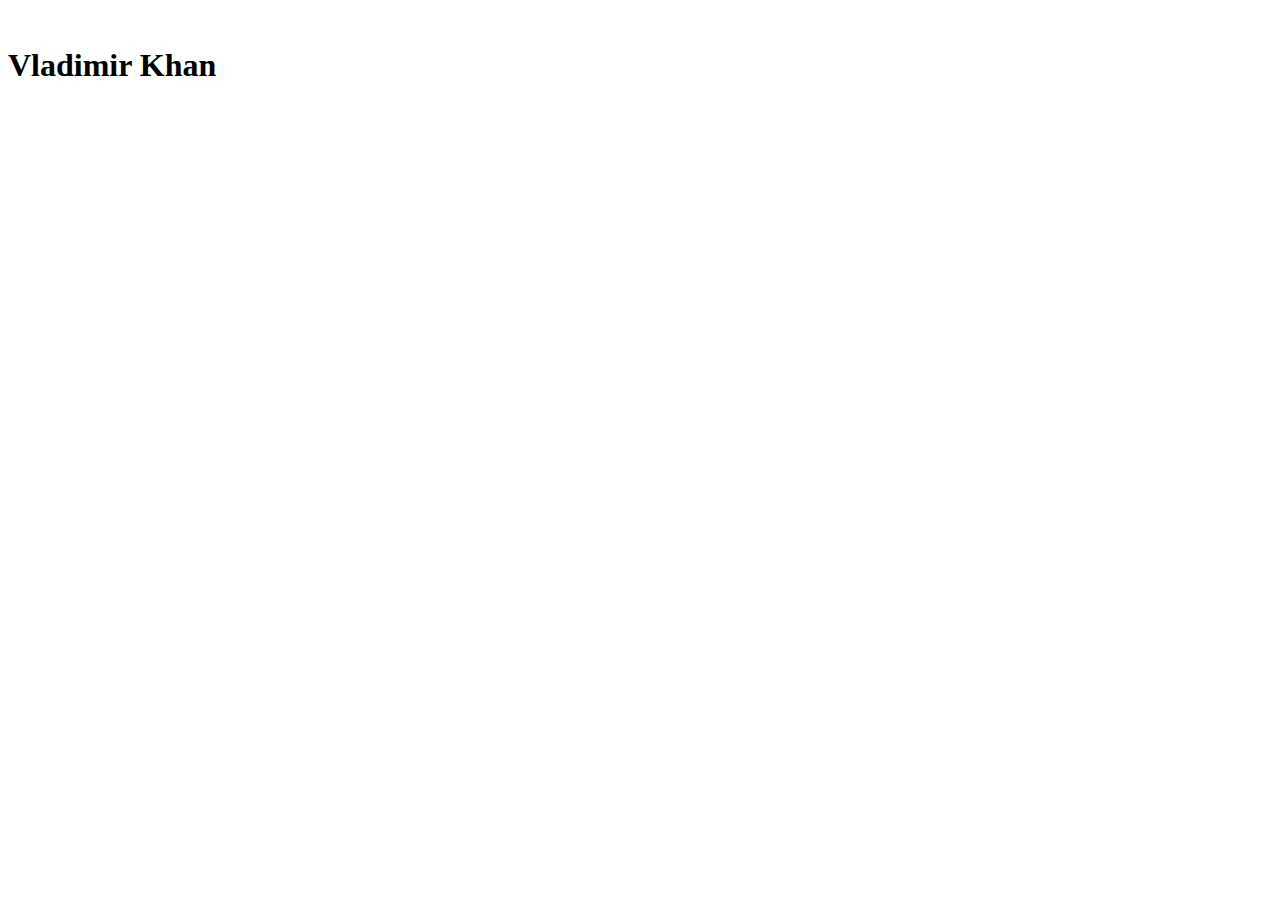
==== cv.html @ 3da23d30 "Add files via upload" ====
<!DOCTYPE html>
<html lang="en">
<head>
    <meta charset="UTF-8">
    <meta http-equiv="X-UA-Compatible" content="IE=edge">
    <meta name="viewport" content="width=device-width, initial-scale=1.0">
    <title>CV</title>
</head>
<body>
    <img src="photo.jpeg" width="200" alt="">
    <h1>Vladimir Khan</h1>
</body>
</html>
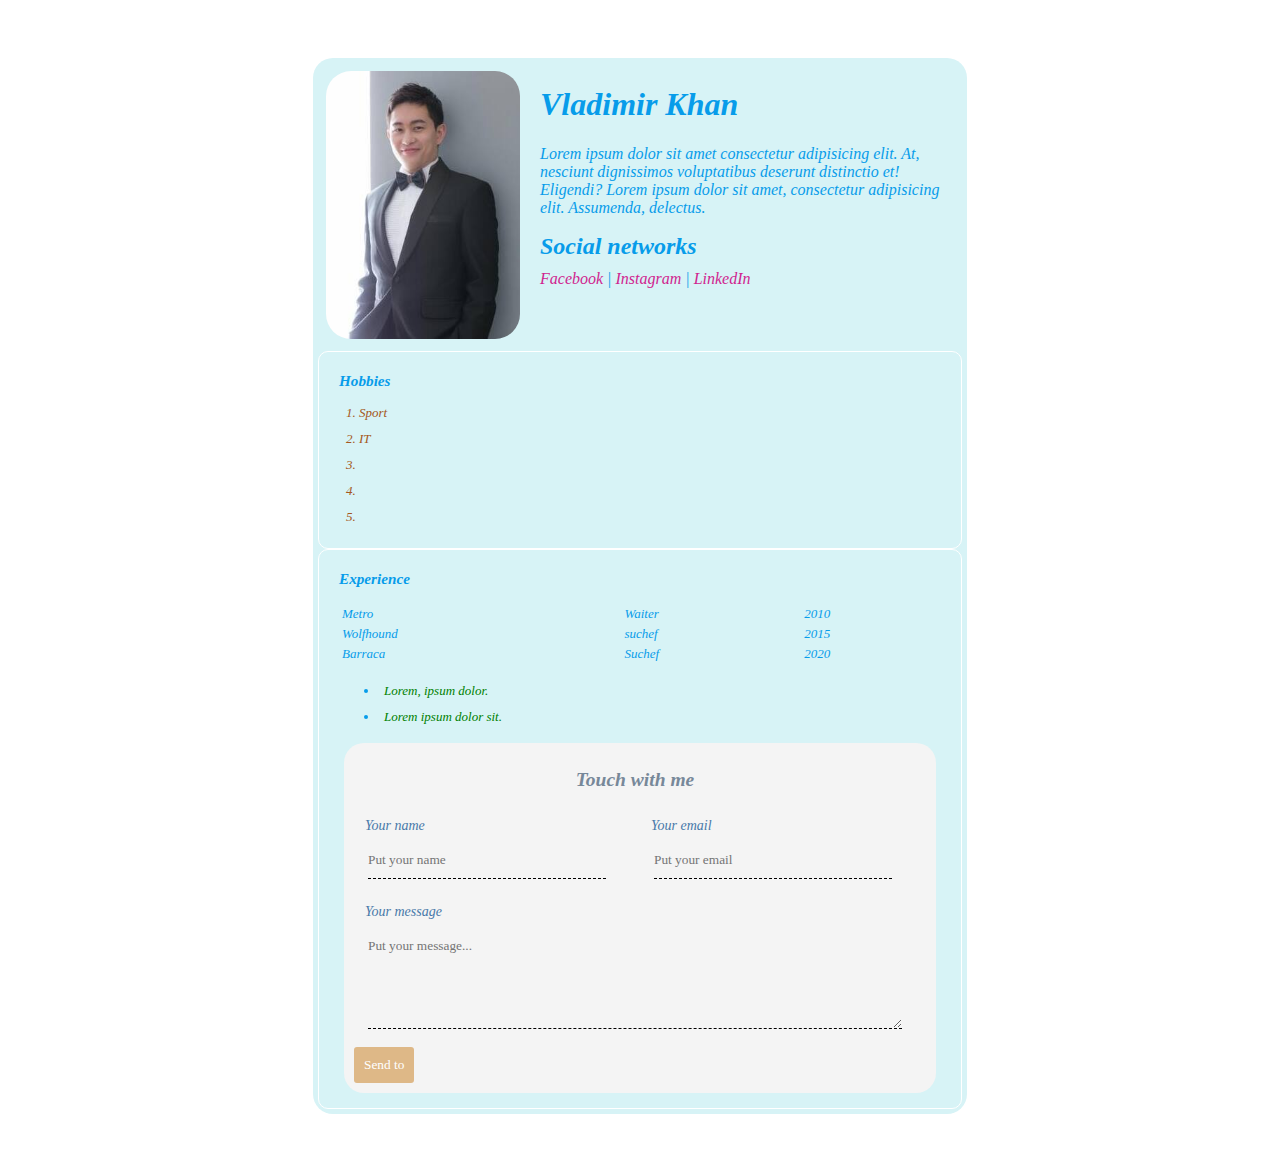
==== commit 5244e007: "cv example" ====
--- a/cv.html
+++ b/cv.html
@@ -6,9 +6,103 @@
     <meta http-equiv="X-UA-Compatible" content="IE=edge">
     <meta name="viewport" content="width=device-width, initial-scale=1.0">
     <title>CV</title>
+    <link rel="stylesheet" href="cv2.css">
 </head>
 <body>
-    <img src="photo.jpeg" width="200" alt="">
-    <h1>Vladimir Khan</h1>
+    <div class="container">
+        <div class="back">
+            <div class="info">
+                <div class="pic">
+                    <img src="photo.jpeg" alt="Vladi" class="pic">
+                </div>
+                <div class="header">
+                    <h1>Vladimir Khan</h1>
+               
+                    <div class="card_cv">
+                        <Lorem>Lorem ipsum dolor sit amet consectetur adipisicing elit. At, nesciunt dignissimos voluptatibus deserunt distinctio et! Eligendi? Lorem ipsum dolor sit amet, consectetur adipisicing elit. Assumenda, delectus.</p>
+                    </div>
+                
+                        <h2>Social networks </h2>
+                        <div class="border_one">
+                            <a href="https://www.facebook.com/vladimirkhan07/" target="_blank">Facebook</a>  |
+                            <a href="https://www.instagram.com/vladi_khan/" target="_blank">Instagram</a>    |
+                            <a href="https://www.linkedin.com/in/vladimir-khan-6a15a874/" target="_blank">LinkedIn</a>
+                        </div>
+                </div>
+
+            </div>
+        <div class="card">        
+            <h3>Hobbies</h3>
+            <ol class="list">
+                <li>Sport</li>
+                <li>IT</li>
+                <li></li>
+                <li></li>
+                <li></li>
+            </ol>           
+        </div>    
+        <div class="card">
+            <h3>Experience</h3>
+            <table width="100%">
+                <tbody>
+                    <tr>
+                        <td>Metro</td>
+                        <td>Waiter</td>
+                        <td>2010</td>
+                    </tr>
+
+                    <div class="table1">
+                        <tr>
+                            <td>Wolfhound</td>
+                            <td>suchef</td>
+                            <td>2015</td>
+                        </tr>
+                        <tr>
+                            <td>Barraca</td>
+                            <td>Suchef</td>
+                            <td>2020</td>
+                    </div>
+                    </tr>
+        </div>  
+                </tbody>
+            </table>
+                  
+            
+        
+
+   <ul class="link-list">
+       <li>
+           <a href="#">Lorem, ipsum dolor.</a>
+        </li>
+        <li>
+           <a href="#">Lorem ipsum dolor sit.</a>
+       </li>
+   </ul>
+   
+            <form action="/" class="form">
+                <h2>Touch with me</h2>
+
+                <div class="form-row">
+                    <div class="form-group">
+                        <label for="name">Your name</label>
+                        <input type="text" id="name" placeholder="Put your name">
+                    </div>
+
+                    <div class="form-group">
+                        <label for="email">Your email</label>
+                        <input type="email" id="email" placeholder="Put your email">
+                    </div>
+            
+                </div>
+                <div class="form-group">
+                    <label for="message" > Your message</label>
+                    <textarea id="message"  cols="5" rows="5" placeholder="Put your message..."></textarea>
+                </div>
+
+                <input class="btn" type="submit" value="Send to">
+            </form>
+        
+        </div>
+    </div>
 </body>
 </html>--- a/cv2.css
+++ b/cv2.css
@@ -0,0 +1,278 @@
+.card{
+    /* color: rgb(30, 70, 86); */
+    font-size:small;
+    margin-bottom: 20px;
+    /* Хорший отступ */
+    box-sizing: border-box;
+    display: block;
+    width: 100%;
+}
+/* .h1{
+    color: rgb(36, 3, 66);
+    margin-left: 10px;
+
+} */
+.info{
+    display: flex;
+    margin-bottom: 20px;
+}
+.info{
+    font-style:italic;
+    font-size: 100%;
+    font-weight:lighter;
+    margin: 2px;
+    /* width: 100%; */    
+}
+.info h1{
+    width: 80%;
+}
+#header{
+    padding-left: 50px;
+    padding: 0px 20px;
+
+}
+.header{
+    padding: 0px 0px;
+}
+.header h1{
+    padding: 0px 20px;
+    padding-bottom: 0px;
+
+
+}
+.header h2{
+    padding: 0px 20px;
+    margin-top: auto;
+    margin-bottom: 0;
+    padding-bottom: 0px;
+
+
+}
+.border_one{
+    padding: 10px 20px;
+    padding-bottom: 10px;
+
+
+}
+
+
+body{
+    background-color:#ffffff;
+    color:#079cea;
+    padding: 10px 300px;
+}
+.card_cv{
+    border-radius: 10px;
+    padding: 0px 20px;
+    padding-top: 0;
+    margin-bottom: 10px;
+    margin-top: 0;
+    margin: 0;
+    width: 100%;
+    box-sizing: border-box;
+}
+
+.card{
+    border-radius: 10px;
+    border: 1px solid white;
+    padding: 10px 20px;
+    background-color:#9ac5f7;
+    background:transparent;
+    color: #079cea;
+    /* background-color: #4f88cb; */
+    margin: 0;
+    /* margin-bottom: 15px; */
+    box-sizing: border-box;
+    font-size: auto;
+    font-style: italic;
+    width: 100%;
+    
+}
+.card h3{
+    margin-top: 10px;
+}
+/* .border2{
+    background-color: #73ace2;
+    border-radius: 10px;
+    border:3px solid white;
+    padding: 1px 20px;
+} */
+.back{
+    background-color: #d7f3f6;
+    color:#079cea;
+    margin: 5px;
+    padding: 5px;
+    box-sizing:border-box;
+    border-radius:20px
+    
+    
+}
+
+
+a{
+    color: rgb(208, 31, 143);
+    text-decoration: none;
+}
+a:hover{
+    color:white;
+/* Путь надо писать не к классу а к "а" */
+}
+a:active{
+    color:green;
+}
+
+
+.container{
+    margin:auto;
+    max-width: auto;
+    margin-top: 40px;
+    margin-bottom: 40px;
+    box-sizing:border-box;
+}
+.pic{
+    border-radius: 28px;
+    width: 200px;
+     /* box-shadow: 4px 4px 14px 3px rgba(0, 0, 0, .25); */
+        /* делает тень */
+    padding: 3px;
+    box-sizing:border-box;
+}
+.btn{
+    background-color: burlywood;
+    border-radius:3px;
+    border:none;
+    padding: 10px;
+    color:white;
+    font-family: italic;
+}
+.btn:hover{
+    color: red;
+    cursor: pointer;
+    opacity: .7;
+}
+.list{
+    padding: 0 20px;
+    margin: px;
+}
+.list li{
+    color:rgb(164, 87, 32);
+    margin-bottom: 10px;
+    
+    
+}
+.link-list a{
+    color:green;
+    padding: 0;
+    margin: 0;
+    width: 40px;
+}
+.link-list li{
+    list-style:disc;
+    /* border-bottom: 2px solid rgb(137, 137, 240); */
+    padding-bottom: 3px;
+    margin-left: 0px;
+    padding: 5px 5px;
+
+}
+.table{
+    width: auto;
+    /* box-sizing: border-box; */
+}
+.table1{
+    padding-left: 50px;
+    padding-bottom: 0px;
+    text-align: right;
+    /* width: auto; */
+    /* box-sizing:border-box; */
+}
+.table1 td{
+    text-align: right;
+    margin-left: 50px;
+}
+#tbody{
+    width: 100px;
+}
+
+.table td:nth-child(2),.table td:nth-child(3){
+    color:rgb(224, 161, 172);
+    
+}.table tr:nth-child(1),.table tr:nth-child(2),.table tr:nth-child(3){
+    color:yellowgreen;
+}
+
+
+
+.form{
+    background-color: #f4f4f4;
+    width: auto;
+    color:lightslategrey;
+    padding: 10px;
+    margin: 5px;
+    border-radius:20px;
+    padding-right: 20px;
+
+
+}
+.form h2{
+    text-align: center;
+}
+.form-row{
+    margin-bottom: 10px;
+    display: flex;
+    
+
+    
+}
+.form-row, .form-group{
+    /* display: inline-block; */
+    margin-right: 50px;
+
+    margin-bottom: 10px;
+    width: 100%;
+
+}
+.form-row,.form-group:last-child{
+    margin-right: 0;
+}
+.form-group label{
+    display: block;
+    font-size: 14px;
+}
+
+.form-group{
+    display: block;
+    color:rgb(72, 121, 169);
+    margin: 10px;
+    padding: 1px;
+}
+
+
+.form-group input,
+.form-group textarea{
+    width: 90%;
+    box-sizing:border-box;
+    padding:15px 0 10px;
+    /* padding-bottom: 0; */
+    margin: 3px;
+    border:none;
+    background: transparent;
+    border-bottom:1px dashed black;
+    outline: none;
+    /* синяя линия при выделении */
+    font-family: inherit;
+}
+.form-group textarea{
+    width: 95%;
+
+}
+
+@media(max-width:650px){
+    .info{
+        display: block;
+        text-align: center;
+    }
+}
+.backpic{
+    width:  10px;
+
+}